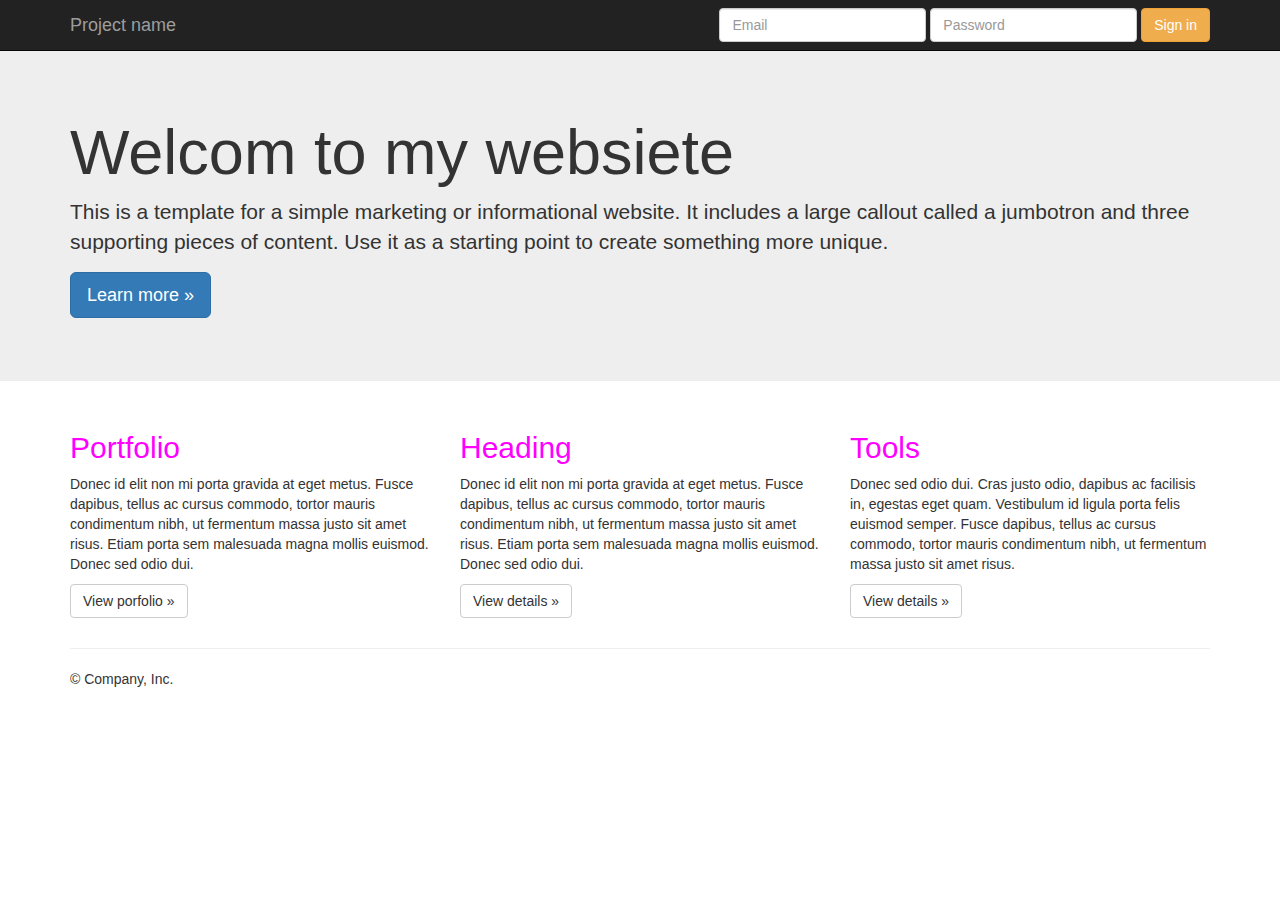
==== examples/jumbotron/index.html @ 3947047b "preparing main page for Tools section" ====
<!DOCTYPE html>
<html lang="en">

<head>
  <meta charset="utf-8">
  <meta http-equiv="X-UA-Compatible" content="IE=edge">
  <meta name="viewport" content="width=device-width, initial-scale=1">
  <!-- The above 3 meta tags *must* come first in the head; any other head content must come *after* these tags -->
  <meta name="description" content="">
  <meta name="author" content="">
  <link rel="icon" href="../../favicon.ico">

  <title>This is my personal websiete</title>

  <!-- Bootstrap core CSS -->
  <link href="../../dist/css/bootstrap.min.css" rel="stylesheet">

  <!-- IE10 viewport hack for Surface/desktop Windows 8 bug -->
  <link href="../../assets/css/ie10-viewport-bug-workaround.css" rel="stylesheet">

  <!-- Custom styles for this template -->
  <link href="jumbotron.css" rel="stylesheet">

  <!-- Just for debugging purposes. Don't actually copy these 2 lines! -->
  <!--[if lt IE 9]><script src="../../assets/js/ie8-responsive-file-warning.js"></script><![endif]-->
  <script src="../../assets/js/ie-emulation-modes-warning.js"></script>

  <!-- HTML5 shim and Respond.js for IE8 support of HTML5 elements and media queries -->
  <!--[if lt IE 9]>
      <script src="https://oss.maxcdn.com/html5shiv/3.7.3/html5shiv.min.js"></script>
      <script src="https://oss.maxcdn.com/respond/1.4.2/respond.min.js"></script>
    <![endif]-->
</head>

<body>

  <nav class="navbar navbar-inverse navbar-fixed-top">
    <div class="container">
      <div class="navbar-header">
        <button type="button" class="navbar-toggle collapsed" data-toggle="collapse" data-target="#navbar"
          aria-expanded="false" aria-controls="navbar">
          <span class="sr-only">Toggle navigation</span>
          <span class="icon-bar"></span>
          <span class="icon-bar"></span>
          <span class="icon-bar"></span>
        </button>
        <a class="navbar-brand" href="#">Project name</a>
      </div>
      <div id="navbar" class="navbar-collapse collapse">
        <form class="navbar-form navbar-right">
          <div class="form-group">
            <input type="text" placeholder="Email" class="form-control">
          </div>
          <div class="form-group">
            <input type="password" placeholder="Password" class="form-control">
          </div>
          <button type="submit" class="btn btn-warning">Sign in</button>
        </form>
      </div>
      <!--/.navbar-collapse -->
    </div>
  </nav>

  <!-- Main jumbotron for a primary marketing message or call to action -->
  <div class="jumbotron">
    <div class="container">
      <h1>Welcom to my websiete</h1>
      <p>This is a template for a simple marketing or informational website. It includes a large callout called a
        jumbotron and three supporting pieces of content. Use it as a starting point to create something more unique.
      </p>
      <p><a class="btn btn-primary btn-lg" href="#" role="button">Learn more &raquo;</a></p>
    </div>
  </div>

  <div class="container">
    <!-- Example row of columns -->
    <div class="row">
      <div class="col-md-4">
        <h2>Portfolio</h2>
        <p>Donec id elit non mi porta gravida at eget metus. Fusce dapibus, tellus ac cursus commodo, tortor mauris
          condimentum nibh, ut fermentum massa justo sit amet risus. Etiam porta sem malesuada magna mollis euismod.
          Donec sed odio dui. </p>
        <p><a class="btn btn-default" href="portfolio.html" role="button">View porfolio &raquo;</a></p>
      </div>
      <div class="col-md-4">
        <h2>Heading</h2>
        <p>Donec id elit non mi porta gravida at eget metus. Fusce dapibus, tellus ac cursus commodo, tortor mauris
          condimentum nibh, ut fermentum massa justo sit amet risus. Etiam porta sem malesuada magna mollis euismod.
          Donec sed odio dui. </p>
        <p><a class="btn btn-default" href="#" role="button">View details &raquo;</a></p>
      </div>
      <div class="col-md-4">
        <h2>Tools</h2>
        <p>Donec sed odio dui. Cras justo odio, dapibus ac facilisis in, egestas eget quam. Vestibulum id ligula porta
          felis euismod semper. Fusce dapibus, tellus ac cursus commodo, tortor mauris condimentum nibh, ut fermentum
          massa justo sit amet risus.</p>
        <p><a class="btn btn-default" href="#" role="button">View details &raquo;</a></p>
      </div>
    </div>

    <hr>

    <footer>
      <p>&copy; Company, Inc.</p>
    </footer>
  </div> <!-- /container -->


  <!-- Bootstrap core JavaScript
    ================================================== -->
  <!-- Placed at the end of the document so the pages load faster -->
  <script src="https://ajax.googleapis.com/ajax/libs/jquery/1.12.4/jquery.min.js"></script>
  <script>window.jQuery || document.write('<script src="../../assets/js/vendor/jquery.min.js"><\/script>')</script>
  <script src="../../dist/js/bootstrap.min.js"></script>
  <!-- IE10 viewport hack for Surface/desktop Windows 8 bug -->
  <script src="../../assets/js/ie10-viewport-bug-workaround.js"></script>
</body>

</html>
---- assets/css/ie10-viewport-bug-workaround.css ----
/*!
 * IE10 viewport hack for Surface/desktop Windows 8 bug
 * Copyright 2014-2015 Twitter, Inc.
 * Licensed under MIT (https://github.com/twbs/bootstrap/blob/master/LICENSE)
 */

/*
 * See the Getting Started docs for more information:
 * http://getbootstrap.com/getting-started/#support-ie10-width
 */
@-ms-viewport     { width: device-width; }
@-o-viewport      { width: device-width; }
@viewport         { width: device-width; }
---- examples/jumbotron/jumbotron.css ----
/* Move down content because we have a fixed navbar that is 50px tall */

body {
  padding-top: 50px;
  padding-bottom: 20px;
}

h2 {
  color: magenta;
}
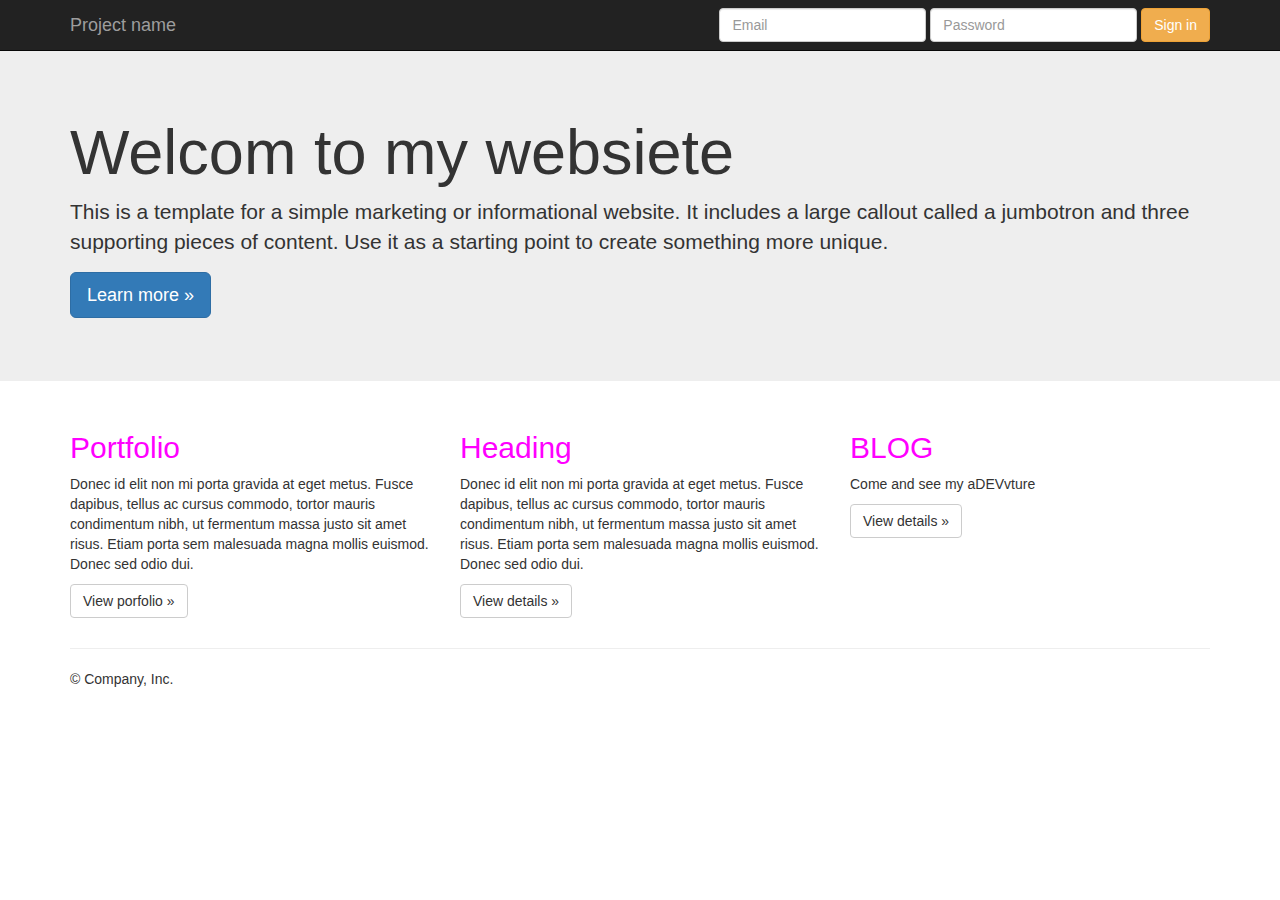
==== commit 61026bd9: "Added blog subpage :a sdf" ====
--- a/examples/jumbotron/index.html
+++ b/examples/jumbotron/index.html
@@ -90,10 +90,8 @@
         <p><a class="btn btn-default" href="#" role="button">View details &raquo;</a></p>
       </div>
       <div class="col-md-4">
-        <h2>Tools</h2>
-        <p>Donec sed odio dui. Cras justo odio, dapibus ac facilisis in, egestas eget quam. Vestibulum id ligula porta
-          felis euismod semper. Fusce dapibus, tellus ac cursus commodo, tortor mauris condimentum nibh, ut fermentum
-          massa justo sit amet risus.</p>
+        <h2>BLOG</h2>
+        <p>Come and see my aDEVvture</p>
         <p><a class="btn btn-default" href="#" role="button">View details &raquo;</a></p>
       </div>
     </div>
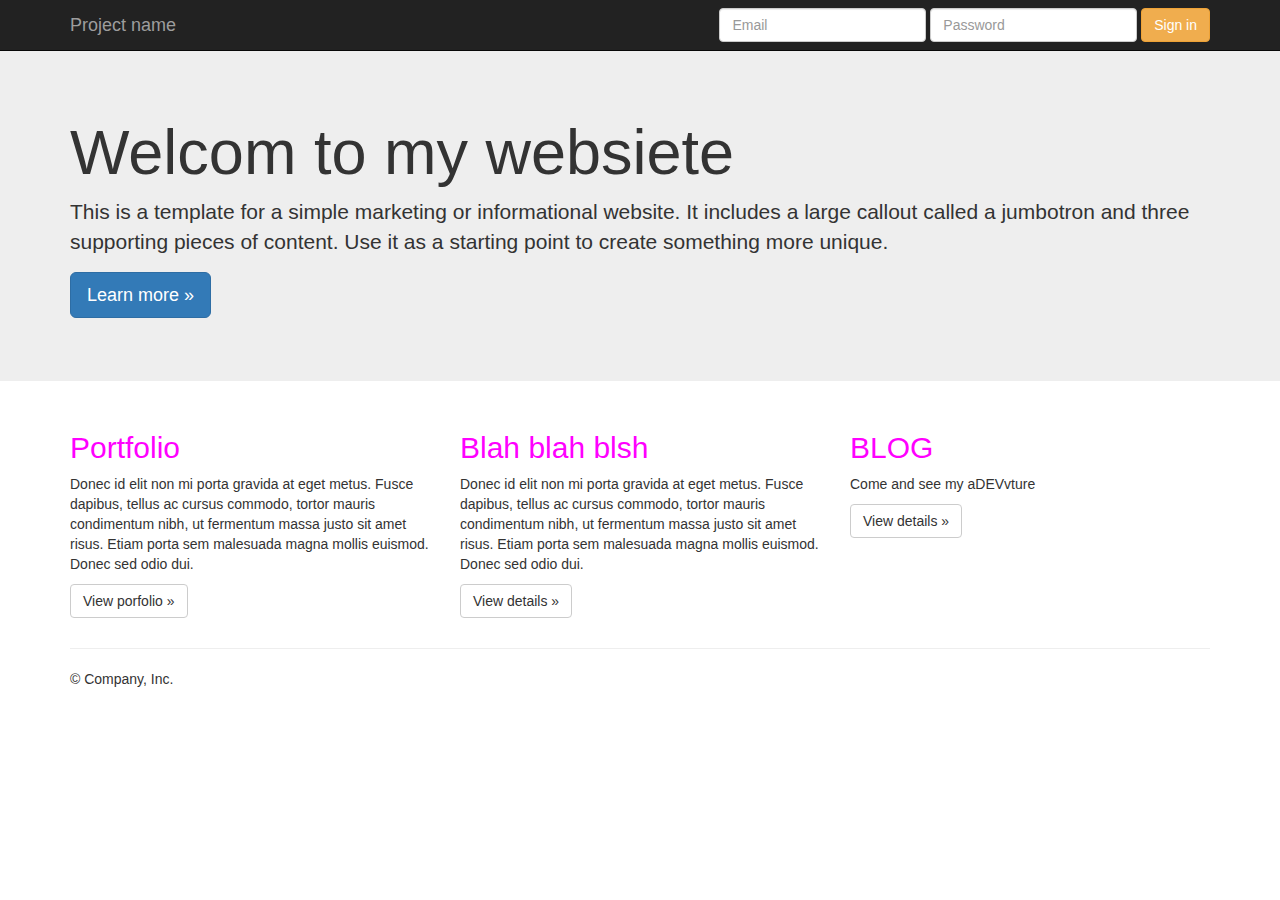
==== commit d9e5d711: "added unwanted change" ====
--- a/examples/jumbotron/index.html
+++ b/examples/jumbotron/index.html
@@ -83,7 +83,7 @@
         <p><a class="btn btn-default" href="portfolio.html" role="button">View porfolio &raquo;</a></p>
       </div>
       <div class="col-md-4">
-        <h2>Heading</h2>
+        <h2>Blah blah blsh</h2>
         <p>Donec id elit non mi porta gravida at eget metus. Fusce dapibus, tellus ac cursus commodo, tortor mauris
           condimentum nibh, ut fermentum massa justo sit amet risus. Etiam porta sem malesuada magna mollis euismod.
           Donec sed odio dui. </p>
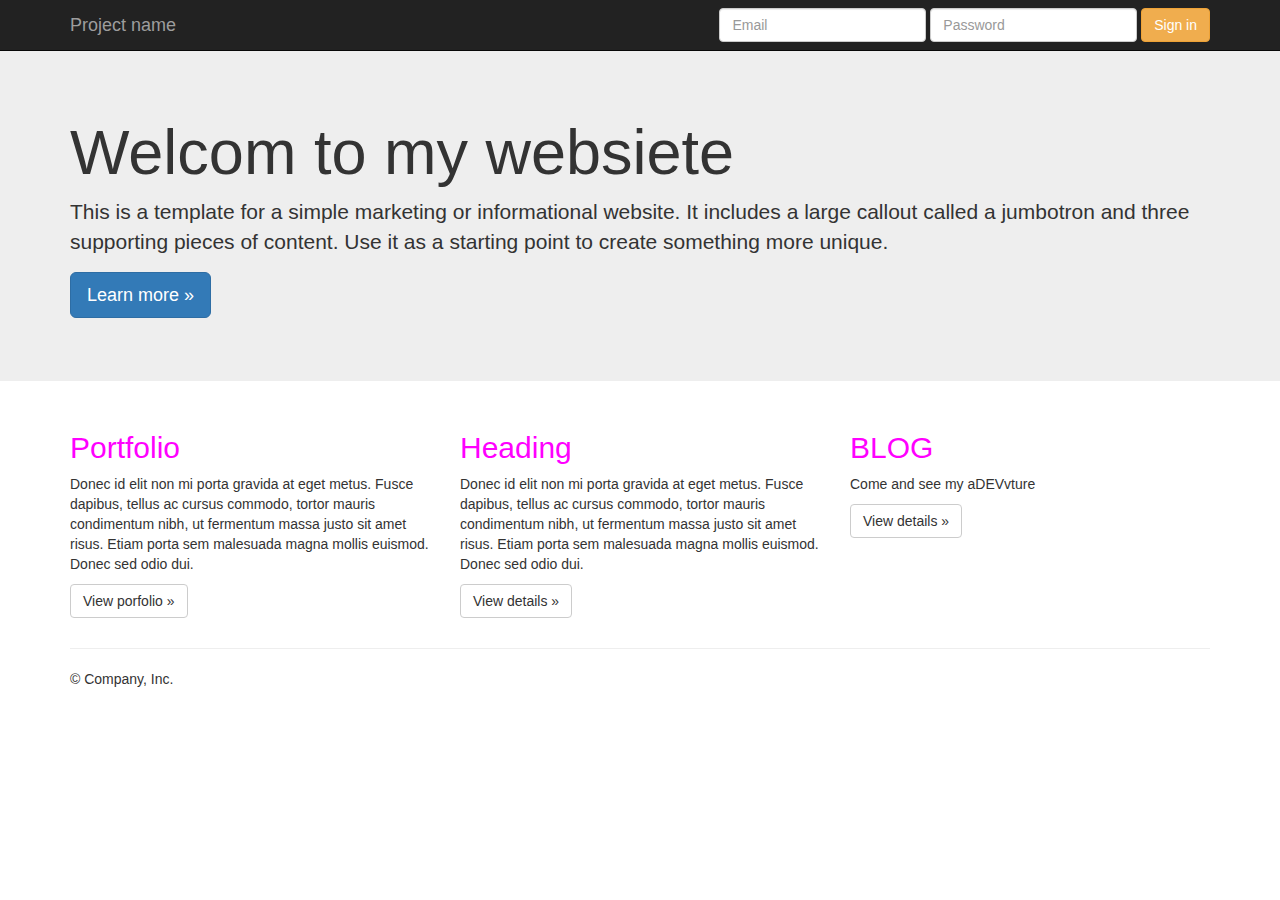
==== commit d82d74bc: "Revert "added unwanted change"" ====
--- a/examples/jumbotron/index.html
+++ b/examples/jumbotron/index.html
@@ -83,7 +83,7 @@
         <p><a class="btn btn-default" href="portfolio.html" role="button">View porfolio &raquo;</a></p>
       </div>
       <div class="col-md-4">
-        <h2>Blah blah blsh</h2>
+        <h2>Heading</h2>
         <p>Donec id elit non mi porta gravida at eget metus. Fusce dapibus, tellus ac cursus commodo, tortor mauris
           condimentum nibh, ut fermentum massa justo sit amet risus. Etiam porta sem malesuada magna mollis euismod.
           Donec sed odio dui. </p>
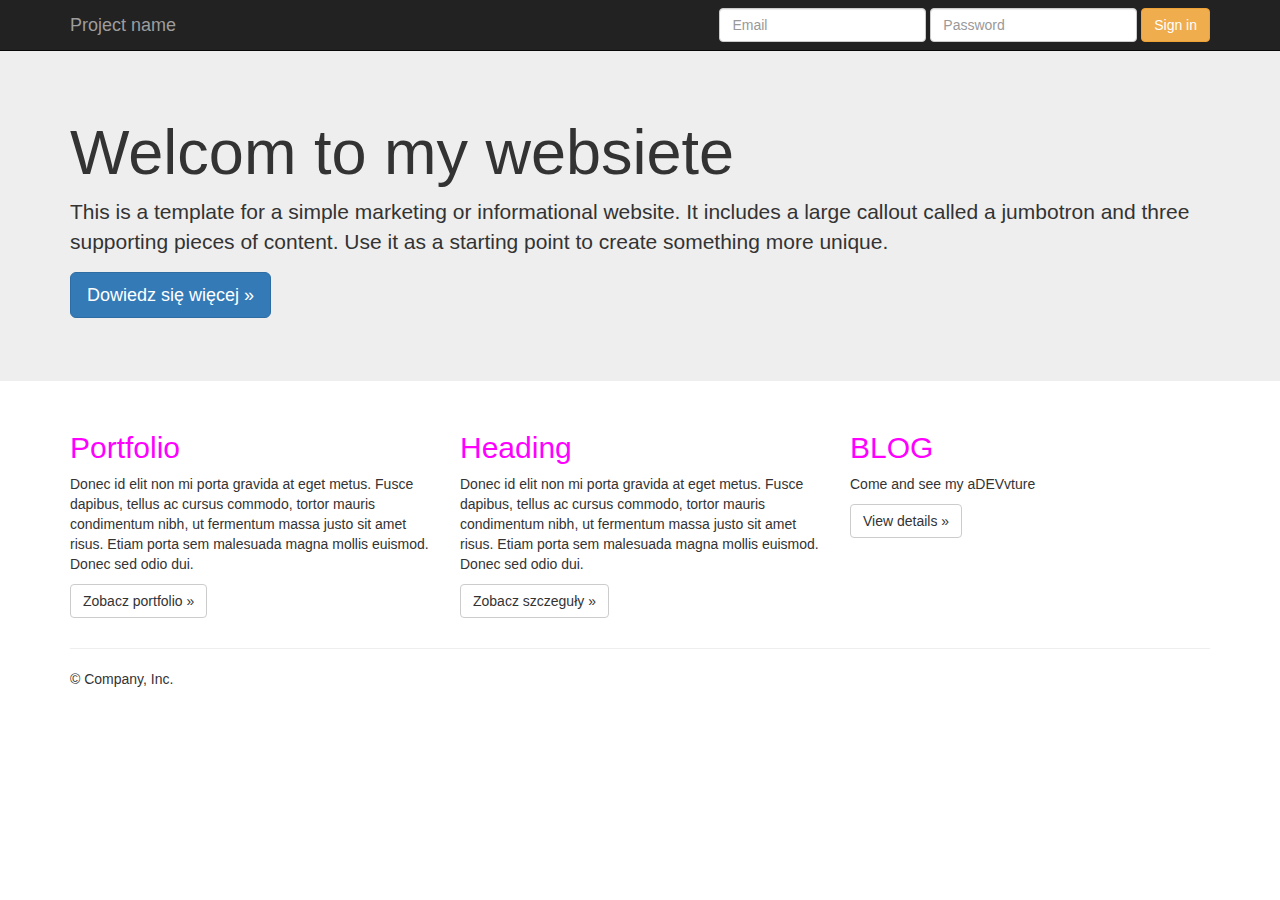
==== commit 7387004d: "changed links to polish languages" ====
--- a/examples/jumbotron/index.html
+++ b/examples/jumbotron/index.html
@@ -10,7 +10,7 @@
   <meta name="author" content="">
   <link rel="icon" href="../../favicon.ico">
 
-  <title>This is my personal websiete</title>
+  <title>TO moja strona domowa</title>
 
   <!-- Bootstrap core CSS -->
   <link href="../../dist/css/bootstrap.min.css" rel="stylesheet">
@@ -68,7 +68,7 @@
       <p>This is a template for a simple marketing or informational website. It includes a large callout called a
         jumbotron and three supporting pieces of content. Use it as a starting point to create something more unique.
       </p>
-      <p><a class="btn btn-primary btn-lg" href="#" role="button">Learn more &raquo;</a></p>
+      <p><a class="btn btn-primary btn-lg" href="#" role="button">Dowiedz się więcej &raquo;</a></p>
     </div>
   </div>
 
@@ -80,14 +80,14 @@
         <p>Donec id elit non mi porta gravida at eget metus. Fusce dapibus, tellus ac cursus commodo, tortor mauris
           condimentum nibh, ut fermentum massa justo sit amet risus. Etiam porta sem malesuada magna mollis euismod.
           Donec sed odio dui. </p>
-        <p><a class="btn btn-default" href="portfolio.html" role="button">View porfolio &raquo;</a></p>
+        <p><a class="btn btn-default" href="portfolio.html" role="button">Zobacz portfolio &raquo;</a></p>
       </div>
       <div class="col-md-4">
         <h2>Heading</h2>
         <p>Donec id elit non mi porta gravida at eget metus. Fusce dapibus, tellus ac cursus commodo, tortor mauris
           condimentum nibh, ut fermentum massa justo sit amet risus. Etiam porta sem malesuada magna mollis euismod.
           Donec sed odio dui. </p>
-        <p><a class="btn btn-default" href="#" role="button">View details &raquo;</a></p>
+        <p><a class="btn btn-default" href="#" role="button">Zobacz szczeguły &raquo;</a></p>
       </div>
       <div class="col-md-4">
         <h2>BLOG</h2>
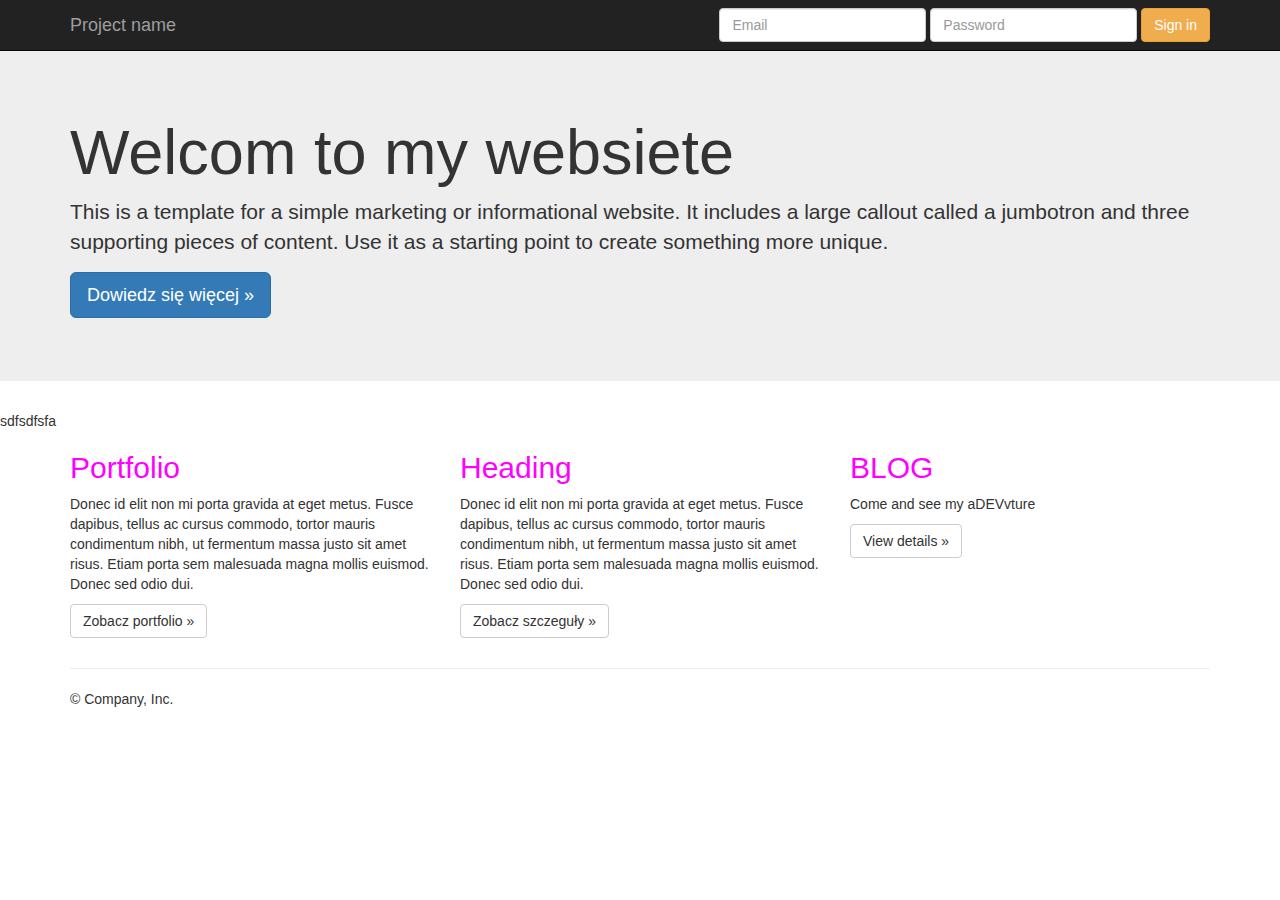
==== commit a33b882f: "feature implematation started" ====
--- a/examples/jumbotron/index.html
+++ b/examples/jumbotron/index.html
@@ -71,7 +71,7 @@
       <p><a class="btn btn-primary btn-lg" href="#" role="button">Dowiedz się więcej &raquo;</a></p>
     </div>
   </div>
-
+sdfsdfsfa
   <div class="container">
     <!-- Example row of columns -->
     <div class="row">
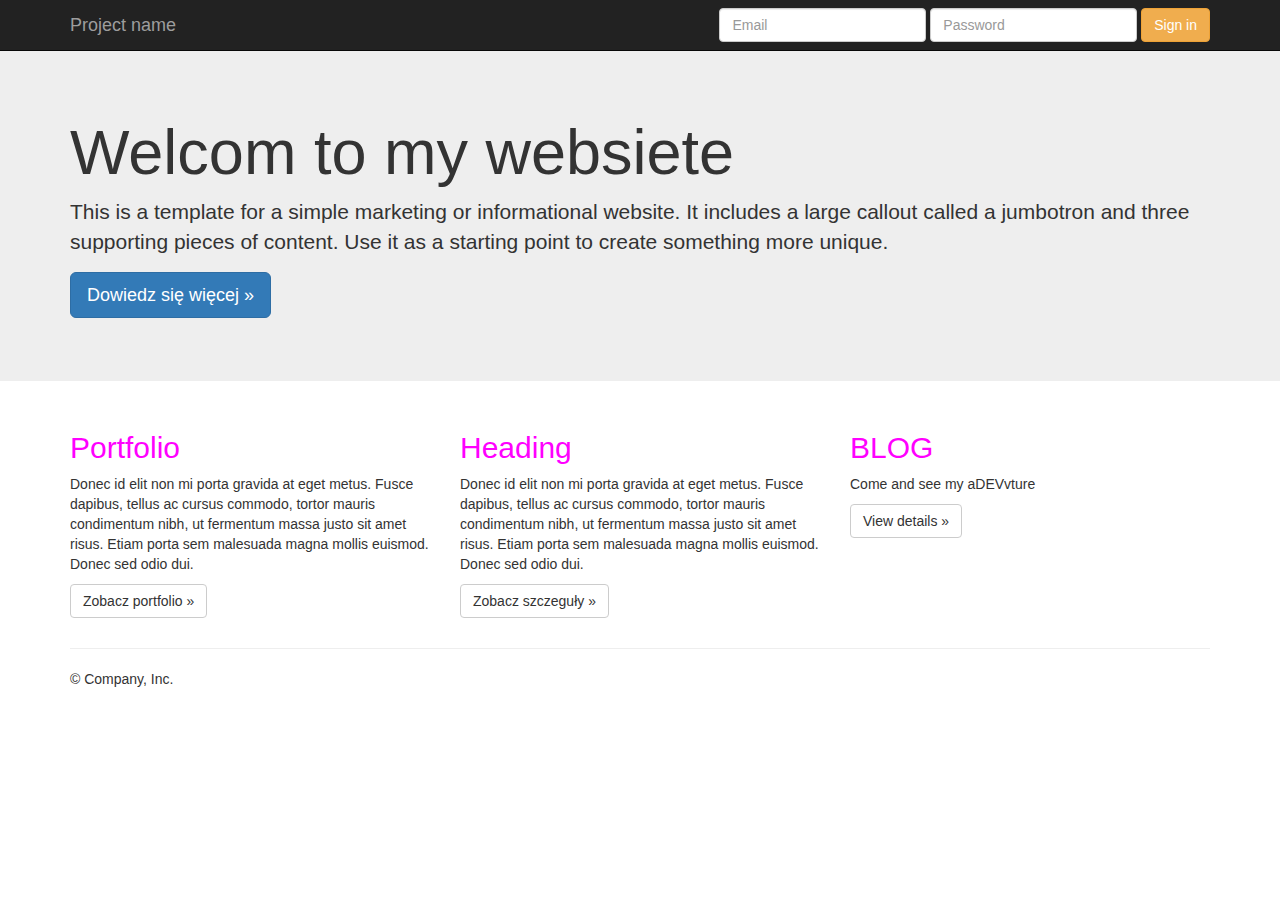
==== commit f84b1da8: "implemating samthing more" ====
--- a/examples/jumbotron/index.html
+++ b/examples/jumbotron/index.html
@@ -71,7 +71,7 @@
       <p><a class="btn btn-primary btn-lg" href="#" role="button">Dowiedz się więcej &raquo;</a></p>
     </div>
   </div>
-sdfsdfsfa
+
   <div class="container">
     <!-- Example row of columns -->
     <div class="row">
